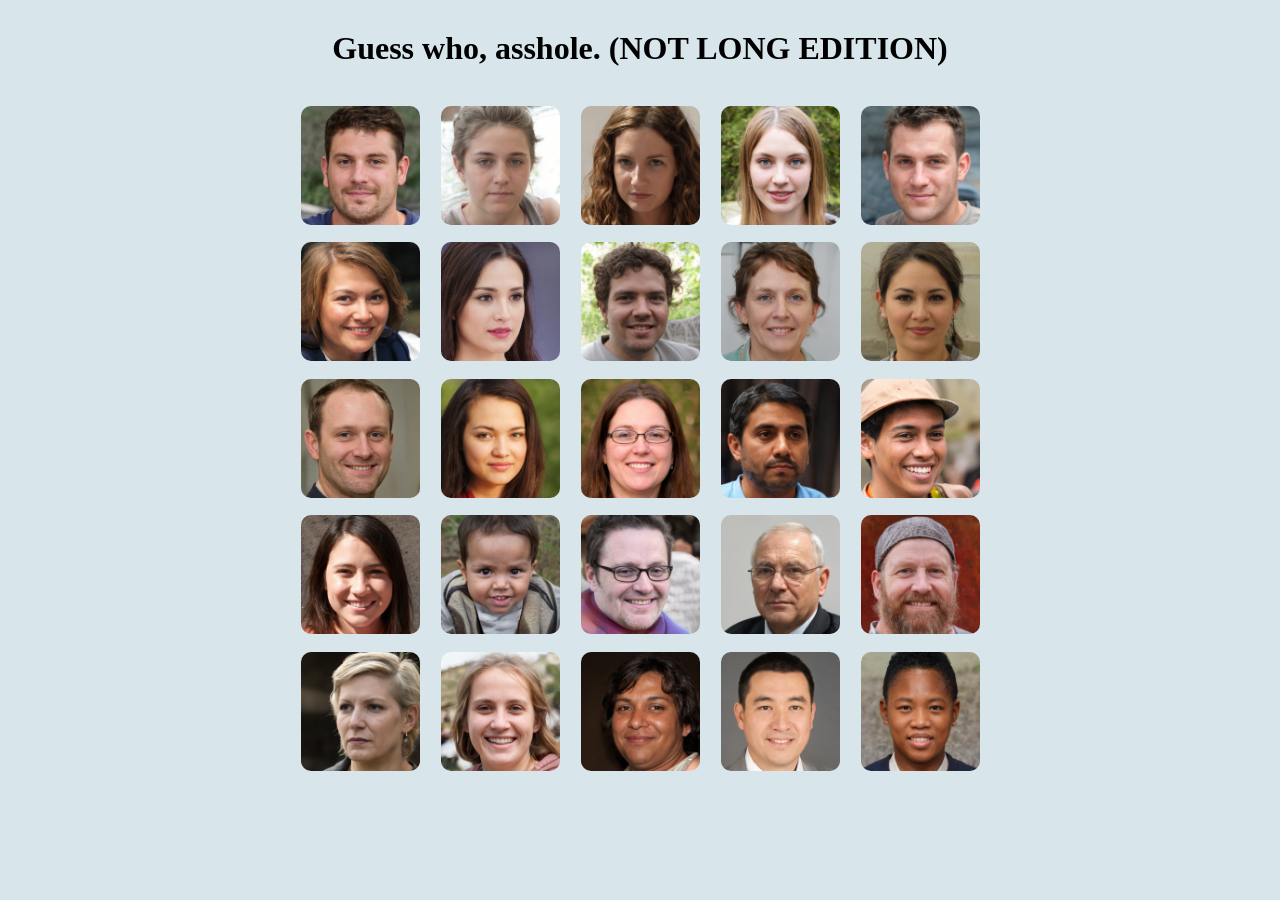
==== index.html @ 95e30144 "Update index.html" ====
<html>
<style>

body {
    background-color: rgb(216, 230, 236);
}

h1 {
    text-align: center;
    margin-top: 30px;
}

.outer {
    /*Dimensions*/
    width: 80%;
    max-width: 700px;
    
    /*Display*/
    display: flex;
    flex-wrap: wrap;
    justify-content: space-around;
    margin: auto;
    
}

.slot {
    /*Dimensions*/
    width: 17%;
    height: 17%;
    margin-top: 2.5%;

    /*Borders*/
    border-radius: 10px;

    transition: 0.3s;
}

.slot:hover {
    cursor: pointer;
}

.selected {
    filter: brightness(20%);
}

</style>

<body>
    <h1>Guess who, asshole. (NOT LONG EDITION)</h1>
    <div class="outer">
        <img id="img1"; onclick="fadeOut('img1')" ; src="images/img1.png"; class="slot";>
        <img id="img2"; onclick="fadeOut('img2')" ; src="images/img2.png"; class="slot";>
        <img id="img3"; onclick="fadeOut('img3')" ; src="images/img3.png"; class="slot";>
        <img id="img4"; onclick="fadeOut('img4')" ; src="images/img4.png"; class="slot";>
        <img id="img5"; onclick="fadeOut('img5')" ; src="images/img5.png"; class="slot";>
        <img id="img6"; onclick="fadeOut('img6')" ; src="images/img6.png"; class="slot";>
        <img id="img7"; onclick="fadeOut('img7')" ; src="images/img7.png"; class="slot";>
        <img id="img8"; onclick="fadeOut('img8')" ; src="images/img8.png"; class="slot";>
        <img id="img9"; onclick="fadeOut('img9')" ; src="images/img9.png"; class="slot";>
        <img id="img10"; onclick="fadeOut('img10')" ; src="images/img10.png"; class="slot";>
        <img id="img11"; onclick="fadeOut('img11')" ; src="images/img11.png"; class="slot";>
        <img id="img12"; onclick="fadeOut('img12')" ; src="images/img12.png"; class="slot";>
        <img id="img13"; onclick="fadeOut('img13')" ; src="images/img13.png"; class="slot";>
        <img id="img14"; onclick="fadeOut('img14')" ; src="images/img14.png"; class="slot";>
        <img id="img15"; onclick="fadeOut('img15')" ; src="images/img15.png"; class="slot";>
        <img id="img16"; onclick="fadeOut('img16')" ; src="images/img16.png"; class="slot";>
        <img id="img17"; onclick="fadeOut('img17')" ; src="images/img17.png"; class="slot";>
        <img id="img18"; onclick="fadeOut('img18')" ; src="images/img18.png"; class="slot";>
        <img id="img19"; onclick="fadeOut('img19')" ; src="images/img19.png"; class="slot";>
        <img id="img20"; onclick="fadeOut('img20')" ; src="images/img20.png"; class="slot";>
        <img id="img21"; onclick="fadeOut('img21')" ; src="images/img21.png"; class="slot";>
        <img id="img22"; onclick="fadeOut('img22')" ; src="images/img22.png"; class="slot";>
        <img id="img23"; onclick="fadeOut('img23')" ; src="images/img23.png"; class="slot";>
        <img id="img24"; onclick="fadeOut('img24')" ; src="images/img24.png"; class="slot";>
        <img id="img25"; onclick="fadeOut('img25')" ; src="images/img25.png"; class="slot";>
    </div>
</body>

<script>
    function fadeOut(indx) {
        const image = document.getElementById(indx);
        if (image.classList.contains('selected')) {
            image.classList.remove('selected');
        } else {
            image.classList.add('selected');
        }
    }
</script>
</html>
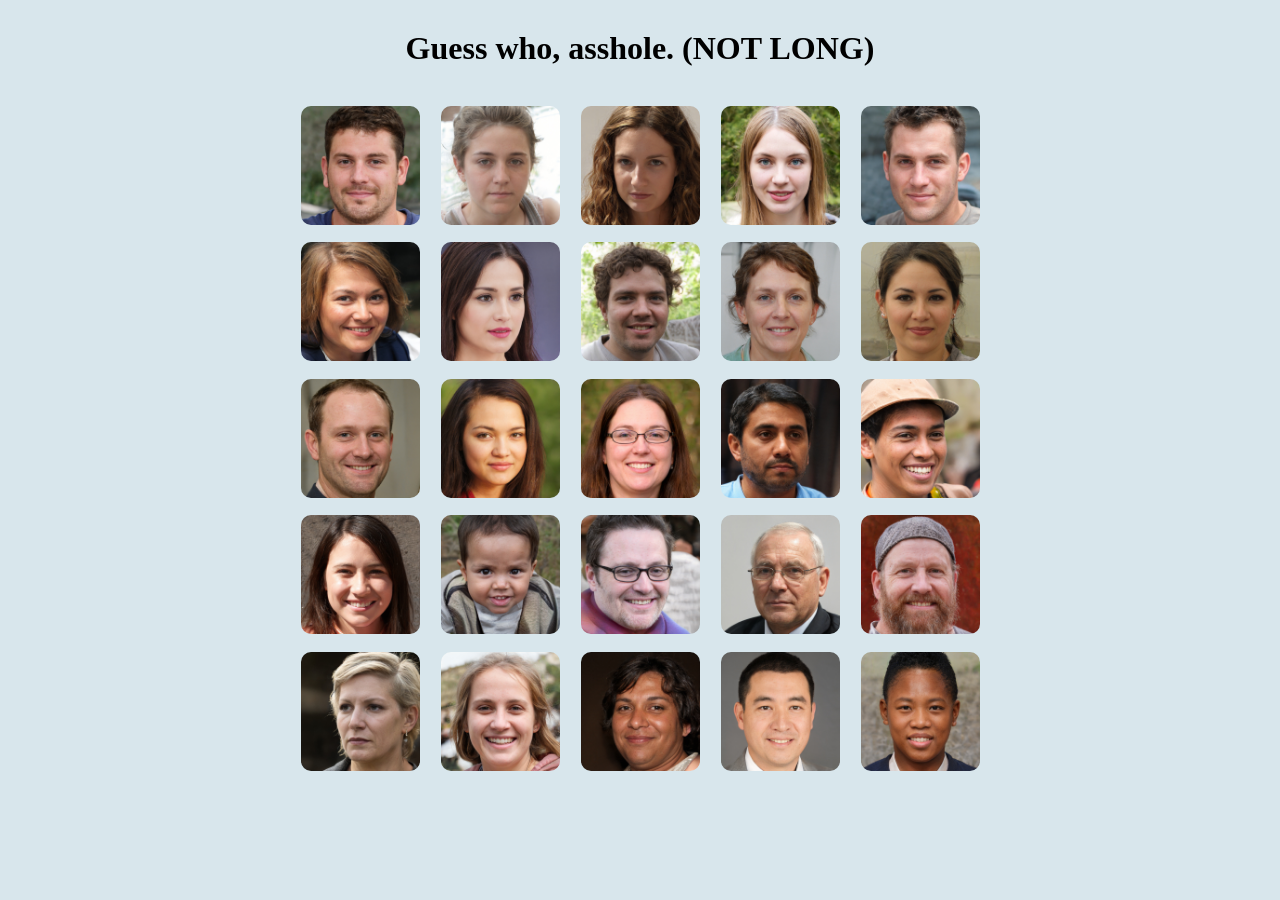
==== commit cee7b1bc: "Update index.html" ====
--- a/index.html
+++ b/index.html
@@ -26,7 +26,7 @@
 .slot {
     /*Dimensions*/
     width: 17%;
-    height: 17%;
+    height: auto;
     margin-top: 2.5%;
 
     /*Borders*/
@@ -46,7 +46,7 @@
 </style>
 
 <body>
-    <h1>Guess who, asshole. (NOT LONG EDITION)</h1>
+    <h1>Guess who, asshole. (NOT LONG)</h1>
     <div class="outer">
         <img id="img1"; onclick="fadeOut('img1')" ; src="images/img1.png"; class="slot";>
         <img id="img2"; onclick="fadeOut('img2')" ; src="images/img2.png"; class="slot";>
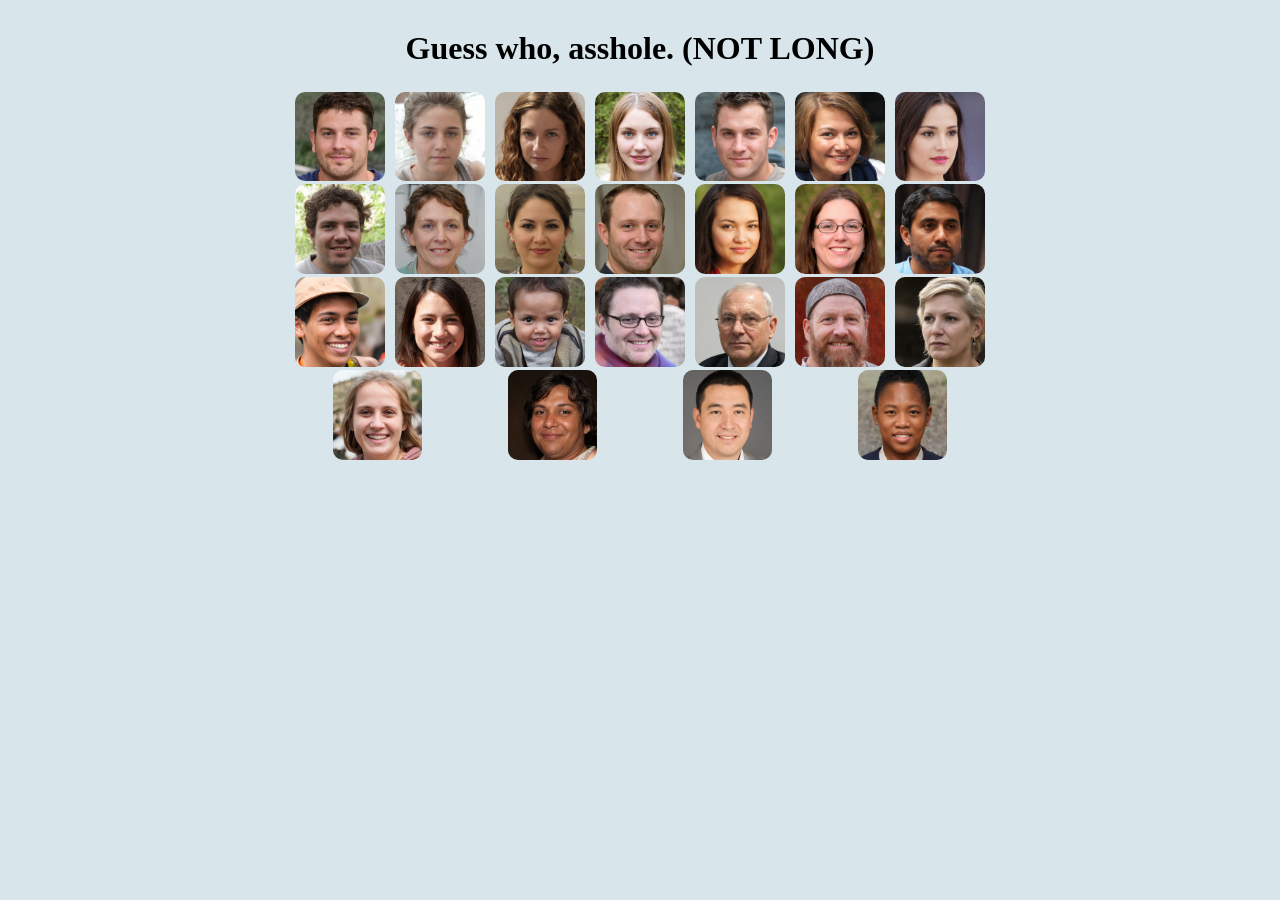
==== commit 19a873d5: "FIXED" ====
--- a/index.html
+++ b/index.html
@@ -25,9 +25,9 @@
 
 .slot {
     /*Dimensions*/
-    width: 17%;
-    height: auto;
-    margin-top: 2.5%;
+    width: 7vw;
+    height: 7vw;
+    margin-top: 0.25vw;
 
     /*Borders*/
     border-radius: 10px;
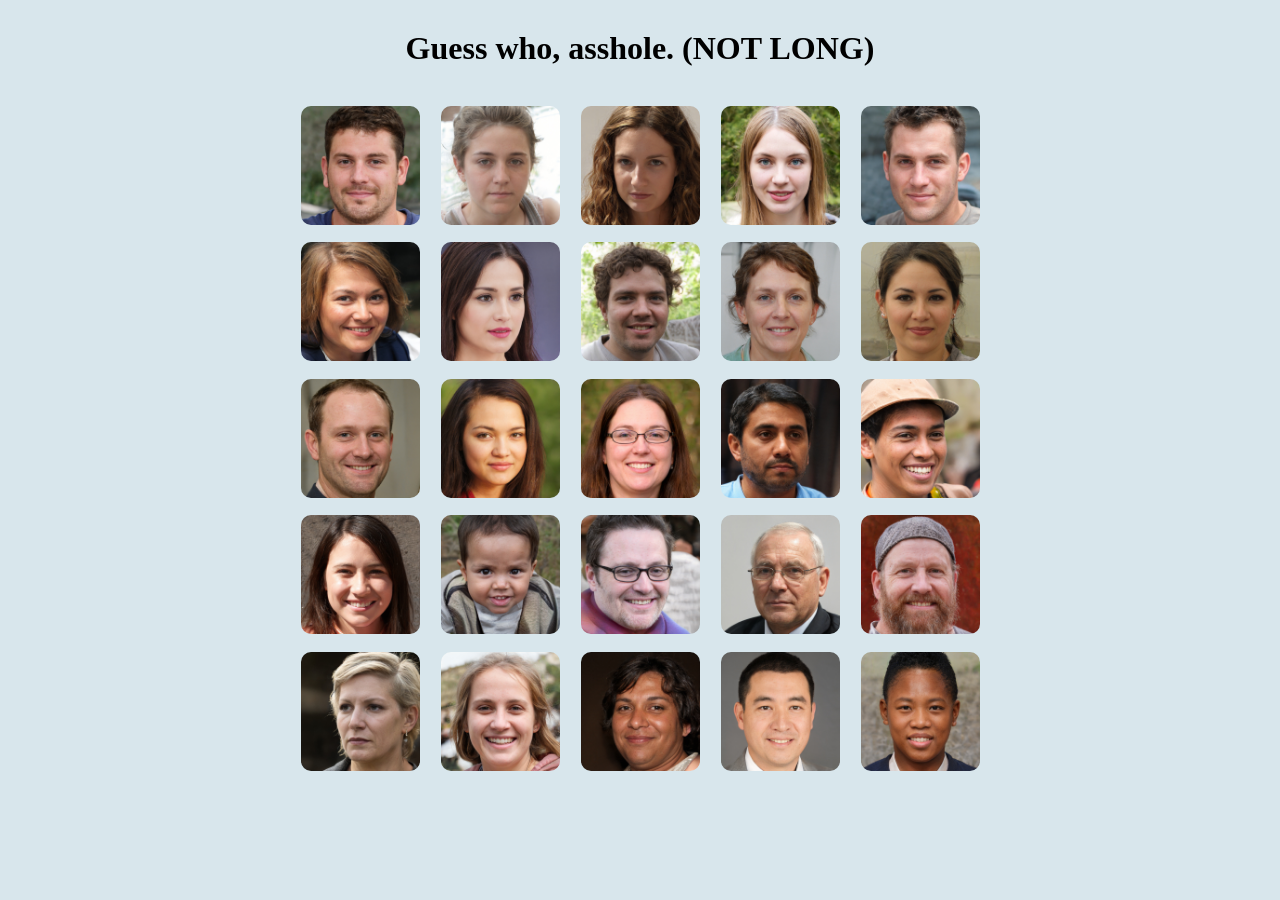
==== commit 053b4a29: "Update index.html" ====
--- a/index.html
+++ b/index.html
@@ -25,10 +25,10 @@
 
 .slot {
     /*Dimensions*/
-    width: 7vw;
-    height: 7vw;
-    margin-top: 0.25vw;
-
+    width: 17%;
+    margin-top: 2.5%;
+    align-self: flex-start;
+    
     /*Borders*/
     border-radius: 10px;
 
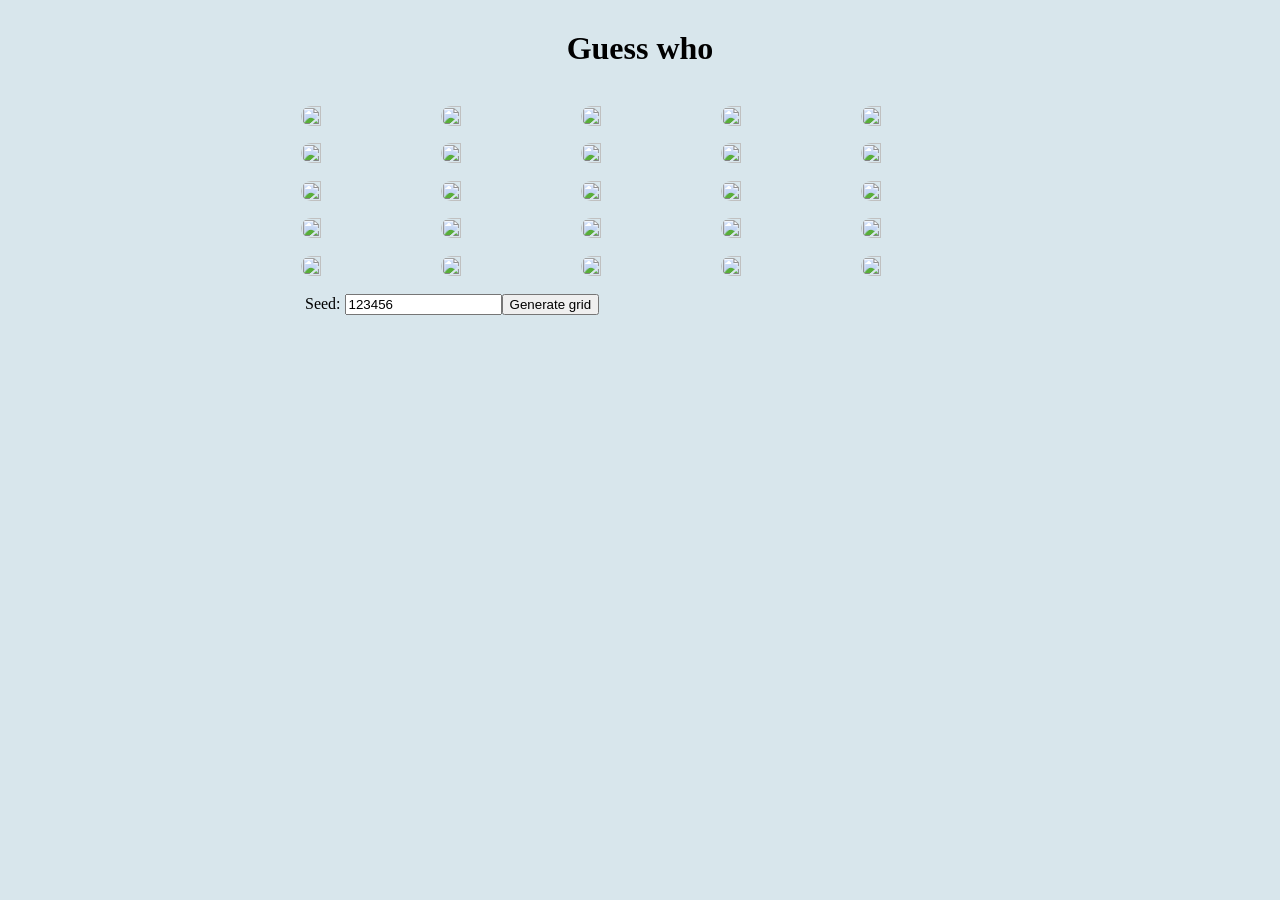
==== commit 5e97351a: "Add files via upload" ====
--- a/index.html
+++ b/index.html
@@ -1,89 +1,133 @@
 <html>
-<style>
+    <style>
+    body {
+        background-color: rgb(216, 230, 236);
+    }
 
-body {
-    background-color: rgb(216, 230, 236);
-}
+    h1 {
+        text-align: center;
+        margin-top: 30px;
+    }
 
-h1 {
-    text-align: center;
-    margin-top: 30px;
-}
+    .outer {
+        /*Dimensions*/
+        width: 80%;
+        max-width: 700px;
+        
+        /*Display*/
+        display: flex;
+        flex-wrap: wrap;
+        justify-content: space-around;
+        margin: auto;
+        
+    }
+    
+    .inputouter {
+        width: 70%;
+        max-width: 670px;
+        margin: auto;
+        
+    }
 
-.outer {
-    /*Dimensions*/
-    width: 80%;
-    max-width: 700px;
-    
-    /*Display*/
-    display: flex;
-    flex-wrap: wrap;
-    justify-content: space-around;
-    margin: auto;
-    
-}
+    .slot {
+        /*Dimensions*/
+        width: 17%;
+        margin-top: 2.5%;
+        align-self: flex-start;
 
-.slot {
-    /*Dimensions*/
-    width: 17%;
-    margin-top: 2.5%;
-    align-self: flex-start;
-    
-    /*Borders*/
-    border-radius: 10px;
+        /*Borders*/
+        border-radius: 10px;
 
-    transition: 0.3s;
-}
+        transition: 0.3s;
+    }
 
-.slot:hover {
-    cursor: pointer;
-}
+    .slot:hover {
+        cursor: pointer;
+    }
 
-.selected {
-    filter: brightness(20%);
-}
+    .selected {
+        filter: brightness(20%);
+    }
 
-</style>
+    .input1 {
+        font-family: 'Gill Sans', 'Gill Sans MT', Calibri, 'Trebuchet MS', sans-serif;
+    }
+    </style>
 
-<body>
-    <h1>Guess who, asshole. (NOT LONG)</h1>
-    <div class="outer">
-        <img id="img1"; onclick="fadeOut('img1')" ; src="images/img1.png"; class="slot";>
-        <img id="img2"; onclick="fadeOut('img2')" ; src="images/img2.png"; class="slot";>
-        <img id="img3"; onclick="fadeOut('img3')" ; src="images/img3.png"; class="slot";>
-        <img id="img4"; onclick="fadeOut('img4')" ; src="images/img4.png"; class="slot";>
-        <img id="img5"; onclick="fadeOut('img5')" ; src="images/img5.png"; class="slot";>
-        <img id="img6"; onclick="fadeOut('img6')" ; src="images/img6.png"; class="slot";>
-        <img id="img7"; onclick="fadeOut('img7')" ; src="images/img7.png"; class="slot";>
-        <img id="img8"; onclick="fadeOut('img8')" ; src="images/img8.png"; class="slot";>
-        <img id="img9"; onclick="fadeOut('img9')" ; src="images/img9.png"; class="slot";>
-        <img id="img10"; onclick="fadeOut('img10')" ; src="images/img10.png"; class="slot";>
-        <img id="img11"; onclick="fadeOut('img11')" ; src="images/img11.png"; class="slot";>
-        <img id="img12"; onclick="fadeOut('img12')" ; src="images/img12.png"; class="slot";>
-        <img id="img13"; onclick="fadeOut('img13')" ; src="images/img13.png"; class="slot";>
-        <img id="img14"; onclick="fadeOut('img14')" ; src="images/img14.png"; class="slot";>
-        <img id="img15"; onclick="fadeOut('img15')" ; src="images/img15.png"; class="slot";>
-        <img id="img16"; onclick="fadeOut('img16')" ; src="images/img16.png"; class="slot";>
-        <img id="img17"; onclick="fadeOut('img17')" ; src="images/img17.png"; class="slot";>
-        <img id="img18"; onclick="fadeOut('img18')" ; src="images/img18.png"; class="slot";>
-        <img id="img19"; onclick="fadeOut('img19')" ; src="images/img19.png"; class="slot";>
-        <img id="img20"; onclick="fadeOut('img20')" ; src="images/img20.png"; class="slot";>
-        <img id="img21"; onclick="fadeOut('img21')" ; src="images/img21.png"; class="slot";>
-        <img id="img22"; onclick="fadeOut('img22')" ; src="images/img22.png"; class="slot";>
-        <img id="img23"; onclick="fadeOut('img23')" ; src="images/img23.png"; class="slot";>
-        <img id="img24"; onclick="fadeOut('img24')" ; src="images/img24.png"; class="slot";>
-        <img id="img25"; onclick="fadeOut('img25')" ; src="images/img25.png"; class="slot";>
-    </div>
-</body>
+    <body>
+        <h1 id="title">Guess who</h1>
+        <div class="outer">
+            <img id="img1"; onclick="fadeOut('img1')" ; src="images/img1.jpeg"; class="slot";>
+            <img id="img2"; onclick="fadeOut('img2')" ; src="images/img2.jpeg"; class="slot";>
+            <img id="img3"; onclick="fadeOut('img3')" ; src="images/img3.jpeg"; class="slot";>
+            <img id="img4"; onclick="fadeOut('img4')" ; src="images/img4.jpeg"; class="slot";>
+            <img id="img5"; onclick="fadeOut('img5')" ; src="images/img5.jpeg"; class="slot";>
+            <img id="img6"; onclick="fadeOut('img6')" ; src="images/img6.jpeg"; class="slot";>
+            <img id="img7"; onclick="fadeOut('img7')" ; src="images/img7.jpeg"; class="slot";>
+            <img id="img8"; onclick="fadeOut('img8')" ; src="images/img8.jpeg"; class="slot";>
+            <img id="img9"; onclick="fadeOut('img9')" ; src="images/img9.jpeg"; class="slot";>
+            <img id="img10"; onclick="fadeOut('img10')" ; src="images/img10.jpeg"; class="slot";>
+            <img id="img11"; onclick="fadeOut('img11')" ; src="images/img11.jpeg"; class="slot";>
+            <img id="img12"; onclick="fadeOut('img12')" ; src="images/img12.jpeg"; class="slot";>
+            <img id="img13"; onclick="fadeOut('img13')" ; src="images/img13.jpeg"; class="slot";>
+            <img id="img14"; onclick="fadeOut('img14')" ; src="images/img14.jpeg"; class="slot";>
+            <img id="img15"; onclick="fadeOut('img15')" ; src="images/img15.jpeg"; class="slot";>
+            <img id="img16"; onclick="fadeOut('img16')" ; src="images/img16.jpeg"; class="slot";>
+            <img id="img17"; onclick="fadeOut('img17')" ; src="images/img17.jpeg"; class="slot";>
+            <img id="img18"; onclick="fadeOut('img18')" ; src="images/img18.jpeg"; class="slot";>
+            <img id="img19"; onclick="fadeOut('img19')" ; src="images/img19.jpeg"; class="slot";>
+            <img id="img20"; onclick="fadeOut('img20')" ; src="images/img20.jpeg"; class="slot";>
+            <img id="img21"; onclick="fadeOut('img21')" ; src="images/img21.jpeg"; class="slot";>
+            <img id="img22"; onclick="fadeOut('img22')" ; src="images/img22.jpeg"; class="slot";>
+            <img id="img23"; onclick="fadeOut('img23')" ; src="images/img23.jpeg"; class="slot";>
+            <img id="img24"; onclick="fadeOut('img24')" ; src="images/img24.jpeg"; class="slot";>
+            <img id="img25"; onclick="fadeOut('img25')" ; src="images/img25.jpeg"; class="slot";>
+        </div>
+        <br>
+        <div class="inputouter">
+            <form id="frm">
+                Seed: <input type="text" name="seed" value="123456" maxlength="6" class="input1"><input type="button" value="Generate grid" onclick="generate()">
+            </form>
+        </div>
+    </body>
 
-<script>
-    function fadeOut(indx) {
-        const image = document.getElementById(indx);
-        if (image.classList.contains('selected')) {
-            image.classList.remove('selected');
-        } else {
-            image.classList.add('selected');
+    <script>
+
+        function generate() {
+            const input = document.getElementById("frm");
+            var seed = input.elements[0].value;
+            const max = 301;
+            const min = 1;
+            var numArray = [];
+            var text = "";
+
+            for(var i=0;i<25;i++) {
+                do {
+                    seed = (seed * 9301 + 49297) % 233280;
+                    var rnd = seed / 233280;
+                    var num = (Math.floor(min + rnd * (max - min))).toString(); /*returns "0" for example*/
+                } while (numArray.includes(num));
+                numArray.push(num);
+            }
+
+            for(var i=0;i<25;i++) {
+                /*generates img id's*/
+                var indx = "img".concat((i+1).toString());
+                
+                /*generates random grid*/
+                var ran_indx = "img".concat(numArray[i]);
+                var new_source = "images/".concat(ran_indx).concat(".jpeg");
+                document.getElementById(indx).src = new_source;
+            }
         }
-    }
-</script>
-</html>
+
+        function fadeOut(indx) {
+            const image = document.getElementById(indx);
+            if (image.classList.contains('selected')) {
+                image.classList.remove('selected');
+            } else {
+                image.classList.add('selected');
+            }
+        }
+    </script>
+</html>
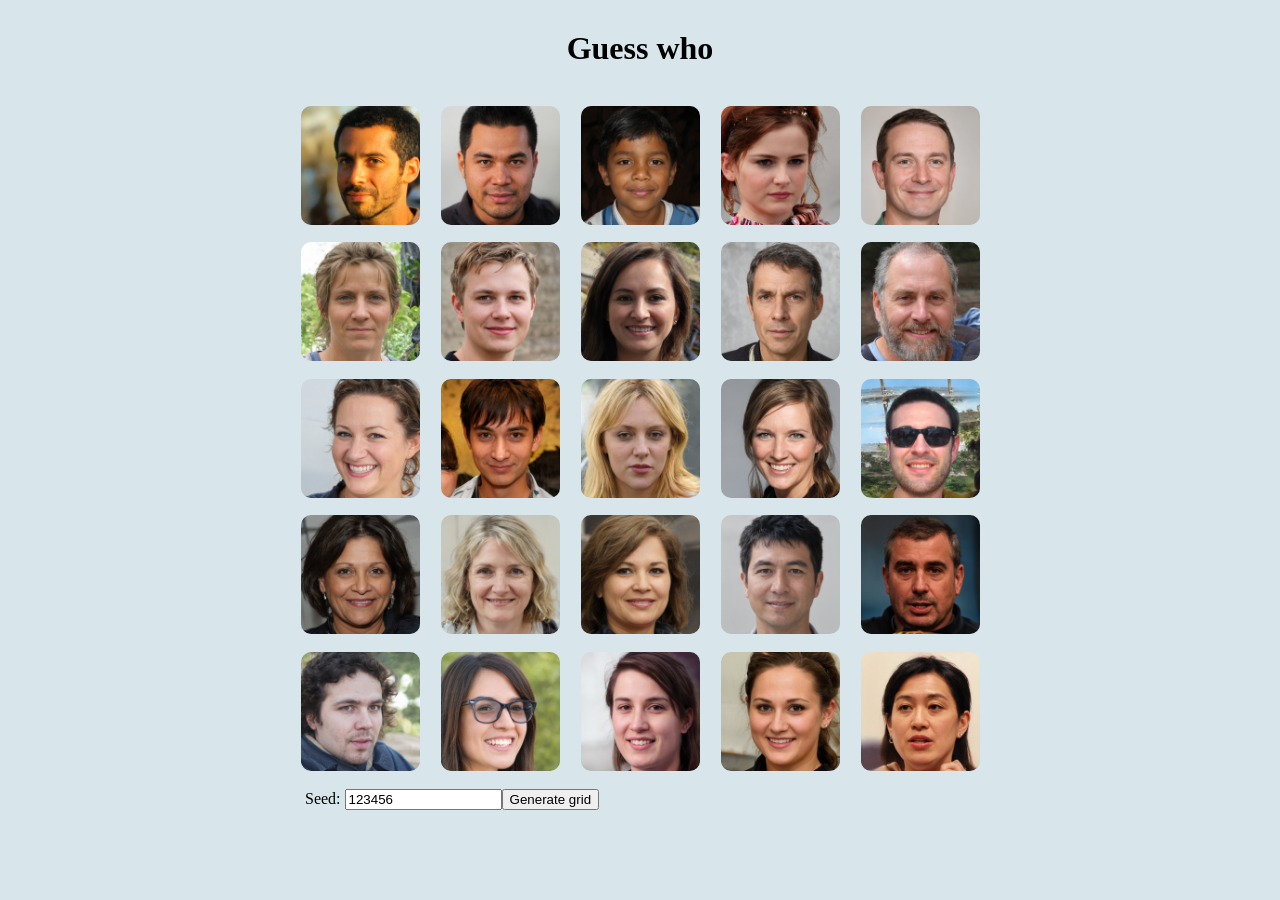
==== commit 503cc10a: "removed ALOT of images for guesswho game" ====
--- a/index.html
+++ b/index.html
@@ -96,7 +96,7 @@
         function generate() {
             const input = document.getElementById("frm");
             var seed = input.elements[0].value;
-            const max = 301;
+            const max = 101;
             const min = 1;
             var numArray = [];
             var text = "";
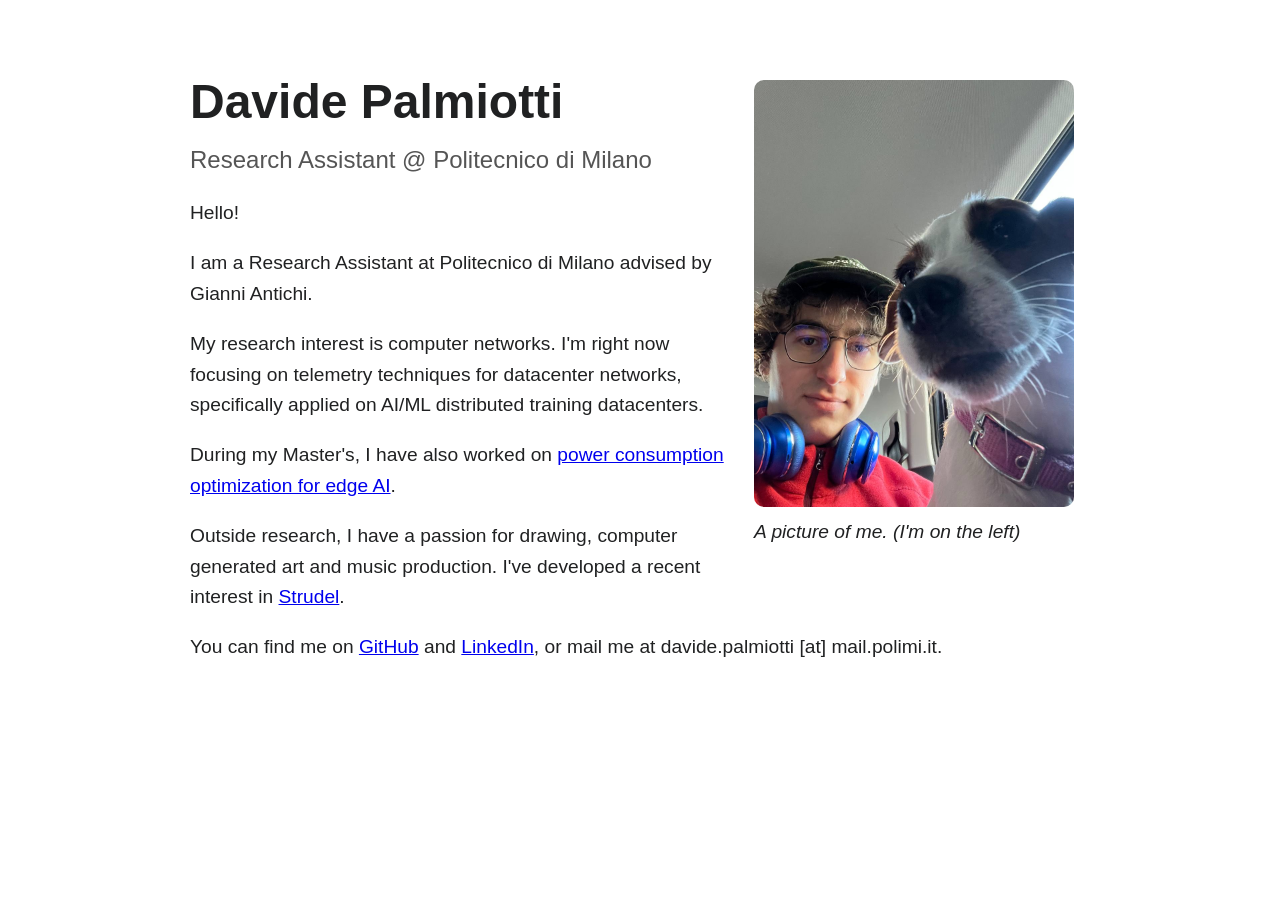
==== commit 609e3547: "modified home page" ====
--- a/index.html
+++ b/index.html
@@ -1,133 +1,77 @@
-<html>
-    <style>
-    body {
-        background-color: rgb(216, 230, 236);
-    }
-
-    h1 {
-        text-align: center;
-        margin-top: 30px;
-    }
-
-    .outer {
-        /*Dimensions*/
-        width: 80%;
-        max-width: 700px;
-        
-        /*Display*/
-        display: flex;
-        flex-wrap: wrap;
-        justify-content: space-around;
-        margin: auto;
-        
-    }
-    
-    .inputouter {
-        width: 70%;
-        max-width: 670px;
-        margin: auto;
-        
-    }
-
-    .slot {
-        /*Dimensions*/
-        width: 17%;
-        margin-top: 2.5%;
-        align-self: flex-start;
-
-        /*Borders*/
-        border-radius: 10px;
-
-        transition: 0.3s;
-    }
-
-    .slot:hover {
-        cursor: pointer;
-    }
-
-    .selected {
-        filter: brightness(20%);
-    }
-
-    .input1 {
-        font-family: 'Gill Sans', 'Gill Sans MT', Calibri, 'Trebuchet MS', sans-serif;
-    }
-    </style>
-
-    <body>
-        <h1 id="title">Guess who</h1>
-        <div class="outer">
-            <img id="img1"; onclick="fadeOut('img1')" ; src="images/img1.jpeg"; class="slot";>
-            <img id="img2"; onclick="fadeOut('img2')" ; src="images/img2.jpeg"; class="slot";>
-            <img id="img3"; onclick="fadeOut('img3')" ; src="images/img3.jpeg"; class="slot";>
-            <img id="img4"; onclick="fadeOut('img4')" ; src="images/img4.jpeg"; class="slot";>
-            <img id="img5"; onclick="fadeOut('img5')" ; src="images/img5.jpeg"; class="slot";>
-            <img id="img6"; onclick="fadeOut('img6')" ; src="images/img6.jpeg"; class="slot";>
-            <img id="img7"; onclick="fadeOut('img7')" ; src="images/img7.jpeg"; class="slot";>
-            <img id="img8"; onclick="fadeOut('img8')" ; src="images/img8.jpeg"; class="slot";>
-            <img id="img9"; onclick="fadeOut('img9')" ; src="images/img9.jpeg"; class="slot";>
-            <img id="img10"; onclick="fadeOut('img10')" ; src="images/img10.jpeg"; class="slot";>
-            <img id="img11"; onclick="fadeOut('img11')" ; src="images/img11.jpeg"; class="slot";>
-            <img id="img12"; onclick="fadeOut('img12')" ; src="images/img12.jpeg"; class="slot";>
-            <img id="img13"; onclick="fadeOut('img13')" ; src="images/img13.jpeg"; class="slot";>
-            <img id="img14"; onclick="fadeOut('img14')" ; src="images/img14.jpeg"; class="slot";>
-            <img id="img15"; onclick="fadeOut('img15')" ; src="images/img15.jpeg"; class="slot";>
-            <img id="img16"; onclick="fadeOut('img16')" ; src="images/img16.jpeg"; class="slot";>
-            <img id="img17"; onclick="fadeOut('img17')" ; src="images/img17.jpeg"; class="slot";>
-            <img id="img18"; onclick="fadeOut('img18')" ; src="images/img18.jpeg"; class="slot";>
-            <img id="img19"; onclick="fadeOut('img19')" ; src="images/img19.jpeg"; class="slot";>
-            <img id="img20"; onclick="fadeOut('img20')" ; src="images/img20.jpeg"; class="slot";>
-            <img id="img21"; onclick="fadeOut('img21')" ; src="images/img21.jpeg"; class="slot";>
-            <img id="img22"; onclick="fadeOut('img22')" ; src="images/img22.jpeg"; class="slot";>
-            <img id="img23"; onclick="fadeOut('img23')" ; src="images/img23.jpeg"; class="slot";>
-            <img id="img24"; onclick="fadeOut('img24')" ; src="images/img24.jpeg"; class="slot";>
-            <img id="img25"; onclick="fadeOut('img25')" ; src="images/img25.jpeg"; class="slot";>
-        </div>
-        <br>
-        <div class="inputouter">
-            <form id="frm">
-                Seed: <input type="text" name="seed" value="123456" maxlength="6" class="input1"><input type="button" value="Generate grid" onclick="generate()">
-            </form>
-        </div>
-    </body>
-
-    <script>
-
-        function generate() {
-            const input = document.getElementById("frm");
-            var seed = input.elements[0].value;
-            const max = 101;
-            const min = 1;
-            var numArray = [];
-            var text = "";
-
-            for(var i=0;i<25;i++) {
-                do {
-                    seed = (seed * 9301 + 49297) % 233280;
-                    var rnd = seed / 233280;
-                    var num = (Math.floor(min + rnd * (max - min))).toString(); /*returns "0" for example*/
-                } while (numArray.includes(num));
-                numArray.push(num);
-            }
-
-            for(var i=0;i<25;i++) {
-                /*generates img id's*/
-                var indx = "img".concat((i+1).toString());
-                
-                /*generates random grid*/
-                var ran_indx = "img".concat(numArray[i]);
-                var new_source = "images/".concat(ran_indx).concat(".jpeg");
-                document.getElementById(indx).src = new_source;
-            }
-        }
-
-        function fadeOut(indx) {
-            const image = document.getElementById(indx);
-            if (image.classList.contains('selected')) {
-                image.classList.remove('selected');
-            } else {
-                image.classList.add('selected');
-            }
-        }
-    </script>
-</html>+<!DOCTYPE html>
+<html lang="en">
+<head>
+    <meta charset="UTF-8">
+    <title>Davide Palmiotti</title>
+    <link rel="stylesheet" href="style.css">
+</head>
+<body>
+    
+<main>
+    <div class="main-content">
+
+        <div class="photo-container" id="photo-container">
+            <div class="photo-flip">
+                <img 
+                    class="profile-photo" 
+                    src="imgs/profile.jpeg" 
+                    alt="Profile Picture of Davide Palmiotti" 
+                    id="profile-photo">
+            </div>
+            <p id="photo-subtext" style="margin: 0;">
+                A picture of me. (I'm on the left)
+            </p>
+        </div>
+        
+
+        <div class="title">
+            <h1 class="name">Davide Palmiotti</h1>
+            <p class="subtitle">
+                Research Assistant @ Politecnico di Milano
+            </p>
+
+        </div>
+
+        
+        <p>
+            Hello!
+        </p>
+        <p>
+            I am a Research Assistant at Politecnico di Milano advised by Gianni Antichi.
+        </p>
+        <p>
+            My research interest is computer networks. I'm right now focusing on telemetry techniques for 
+            datacenter networks, specifically applied on AI/ML distributed training datacenters.
+        </p>
+        <p>
+            During my Master's, I have also worked on 
+            <a href="https://www.politesi.polimi.it/handle/10589/240190" target="_blank">power consumption optimization for edge AI</a>. 
+        </p>
+        <p>
+            Outside research, I have a passion for drawing, computer generated art and music production. I've developed a recent interest in 
+            <a href="https://strudel.cc" target="_blank">Strudel</a>.
+        </p>
+        <p>
+            You can find me on
+            <a href="https://github.com/mynam3isg00d" target="_blank">GitHub</a> and
+            <a href="https://it.linkedin.com/in/davide-palmiotti-390a691bb" target="_blank">LinkedIn</a>, or mail me at
+            davide.palmiotti [at] mail.polimi.it.
+        </p>
+    </div>
+</main>
+
+</body>
+</html>
+
+
+<script>
+    const photo = document.getElementById('profile-photo');
+    const subtext = document.getElementById('photo-subtext');
+    let flipped = false;
+
+    photo.addEventListener('click', () => {
+        flipped = !flipped;
+        photo.classList.toggle('flipped', flipped);
+        subtext.textContent = flipped ? "A picture of me. (I'm on the right)" : "A picture of me. (I'm on the left)";
+    });
+</script>
--- a/style.css
+++ b/style.css
@@ -0,0 +1,62 @@
+body {
+    font-family: -apple-system, BlinkMacSystemFont,
+                 "Segoe UI", Roboto, Helvetica, Arial,
+                 "Noto Sans", "Liberation Sans", sans-serif;
+    font-size: 1.2rem;
+    line-height: 1.6;
+    color: #202122;
+    background: #ffffff;
+  }
+  
+
+/* Photo */
+.photo-flip {
+    perspective: 1000px;
+    display: inline-block;
+}
+
+.profile-photo {
+    width: 20rem;
+    border-radius: 10px;
+    transition: transform 0.6s;
+    transform-style: preserve-3d;
+    cursor: pointer;
+}
+
+.profile-photo.flipped {
+    transform: rotateY(180deg);
+}
+
+.photo-container {
+    object-fit: cover;
+    float: right;
+    margin: 1rem;
+    text-align: left;
+    font-style: italic;
+}
+
+.name {
+    margin: 0;
+    font-size: 3rem;
+}
+
+.subtitle {
+    margin: 0;
+    font-size: 1.5rem;
+    color: #555;
+}
+
+main {
+    max-width: 900px;
+    margin: 4rem auto;
+    padding: 0 1rem;
+}
+
+section {
+    margin-bottom: 2.5rem;
+}
+
+h2 {
+    border-bottom: 1px solid #ccc;
+    padding-bottom: 0.3rem;
+}
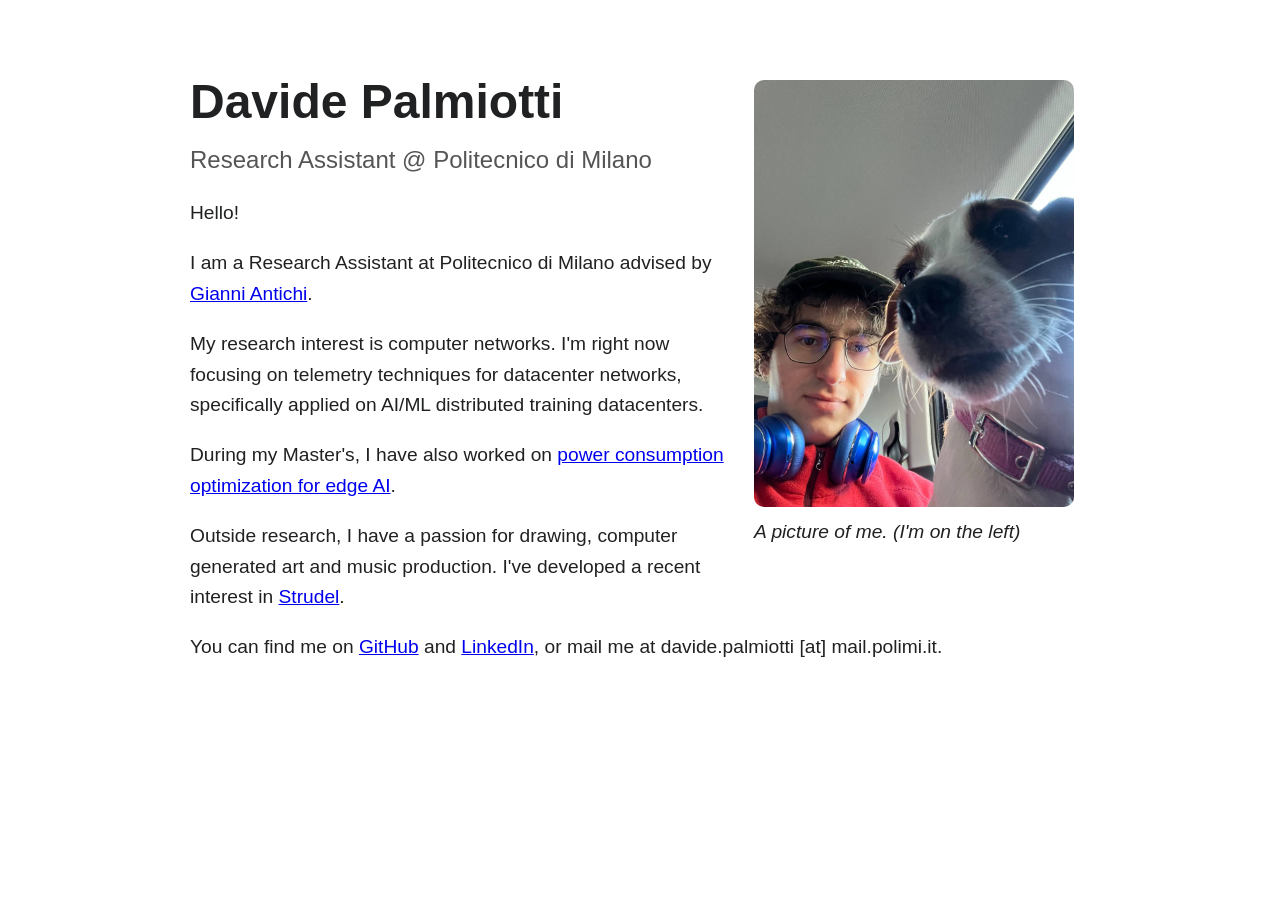
==== commit 89f302e4: "added gianni antichi link" ====
--- a/index.html
+++ b/index.html
@@ -37,7 +37,7 @@
             Hello!
         </p>
         <p>
-            I am a Research Assistant at Politecnico di Milano advised by Gianni Antichi.
+            I am a Research Assistant at Politecnico di Milano advised by <a href="https://gianniantichi.github.io/" target="_blank">Gianni Antichi</a>.
         </p>
         <p>
             My research interest is computer networks. I'm right now focusing on telemetry techniques for 
